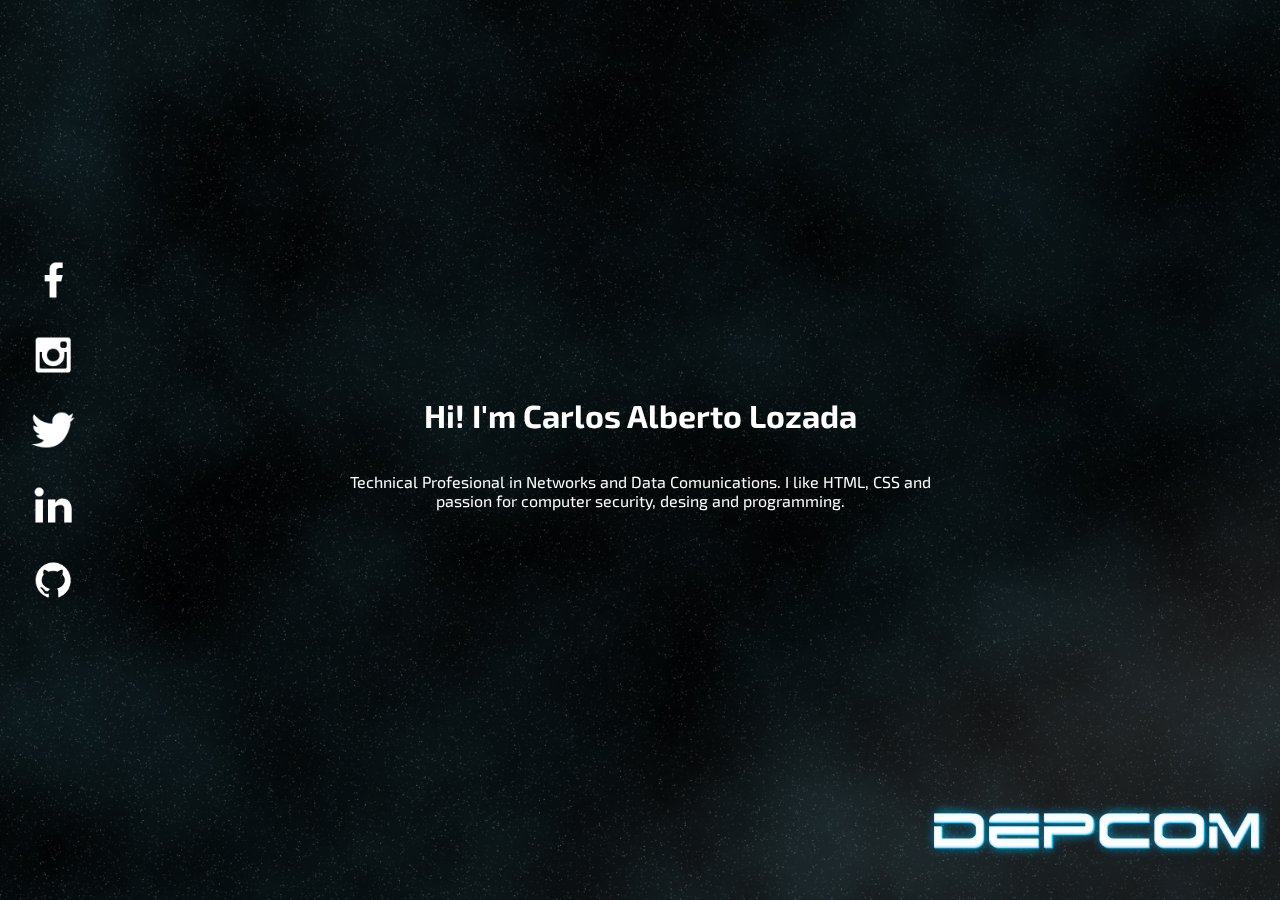
==== index.html @ a997ef44 "Cambio a Ingles" ====
<!DOCTYPE html>
<html lang="es" dir="ltr">
  <head>
    <meta charset="utf-8">
    <title>Carlos Alberto Lozada Bedregal</title>
    <meta name="viewport" content="width=device-width, initial-scale=1.0">
    <link rel="stylesheet" href="css/styles.css">
    <link href="https://fonts.googleapis.com/css?family=Exo+2" rel="stylesheet">
  </head>

  <body>
  <div class="container">
    <header class="header">
    </header>

    <div class="menu">
        <ul class="buttons-vertical">
          <li class="facebook button">
            <a href="https://www.facebook.com/Carlosescope">
              <img src="images/facebook.png">
            </a>
          </li>
          <li class="instagram button">
            <a href="https://www.instagram.com/carlosescope/">
              <img src="images/instagram.png">
            </a>
          </li>
          <li class="twitter button">
            <a href="https://twitter.com/carlosescope">
              <img src="images/twitter.png">
            </a>
          </li>
          <li class="linkedin button">
            <a href="https://www.linkedin.com/in/lozadacarlosa/">
              <img src="images/linkedin.png">
            </a>
          </li>
          <li class="github button">
            <a href="https://github.com/Carlosescope">
              <img src="images/github.png">
            </a>
          </li>
        </ul>
    </div>
    <div class="main">
      <div class="description">
        <h1>Hi! I'm Carlos Alberto Lozada </h1>
        <p>
          <!-- Profesional en Redes y Comunicaciones de Datos, mi pasión es la tecnología, hacking y seguridad informática. Tambíen soy desarrollador Web y propietario de Depcom-Technology. -->
          Technical Profesional in Networks and Data Comunications. I like HTML, CSS and passion for computer security, desing and programming.
        </p>
      </div>
    </div>
    <footer class="footer">
      <div class="logo-depcom_container">
        <a href="http://depcom-technology.com/">
          <img src="images/logo-depcom.png" class="logo-depcom">
        </a>
      </div>
    </footer>
  </div>
  </body>
</html>
---- css/styles.css ----
body {
  margin: 0;
  width: 100%;
  min-height: 640px;
  background-image: url('../images/fondo.jpg');
  background-position: center center;
  background-repeat: no-repeat;
  /* background-attachment: fixed; */
  background-size: cover;
  background-color: black;
}

.container {
  display: grid;
  grid-template-columns: repeat(12, 1fr);
  grid-template-rows: 100px 1fr 100px;
  height: 100vh;
  grid-gap: 0px;
  grid-template-areas:
    "h h h h h h h h h h h h"
    "m c c c c c c c c c c c"
    "f f f f f f f f f f f f"
}

.header {
  grid-area: h;
}

.logo-ca_container {
  display: inline-block;
  margin-top: 30px;
  margin-left: 30px;
  width: 91px;
  height: 45px;
}

.ca-logo {
  width: 100%;
  /* width: 91px;
  height: 45px; */
}

.menu {
  grid-area: m;
  align-items: center;
}

li img {
  height: 35px;
}

.buttons-vertical {
  padding-left: 0px;
  margin-top: 0px;
  margin-bottom: 0px;
  text-align: center;
  position: relative;
  top: 50%;
  left: 50%;
  transform: translate(-50%, -50%);
}

.button {
  height: 75px;
}

.main {
  grid-area: c;
}

.description {
  display: grid;
  color: white;
  width: 600px;
  text-align: center;
  font-family: 'Exo 2', sans-serif;
  position: fixed;
  top: 50%;
  left: 50%;
  transform: translate(-50%, -50%);
}

.footer {
  grid-area: f;
}

.logo-depcom_container {
  display: inline;
  position: absolute;
  right: 0;
  /* top: 905px; */
  margin-right: 10px;
}

.logo-depcom {
  width: 347px;
  height: 60px;
}

/* @media screen and (max-width: 1070px){
  .container {
    grid-template-rows: 100px 745px 745px 100px;
    grid-template-areas:
    "h h h h h h h h h h h h"
    "m m m m m m m m m m m m"
    "c c c c c c c c c c c c"
    "f f f f f f f f f f f f"
  }
} */
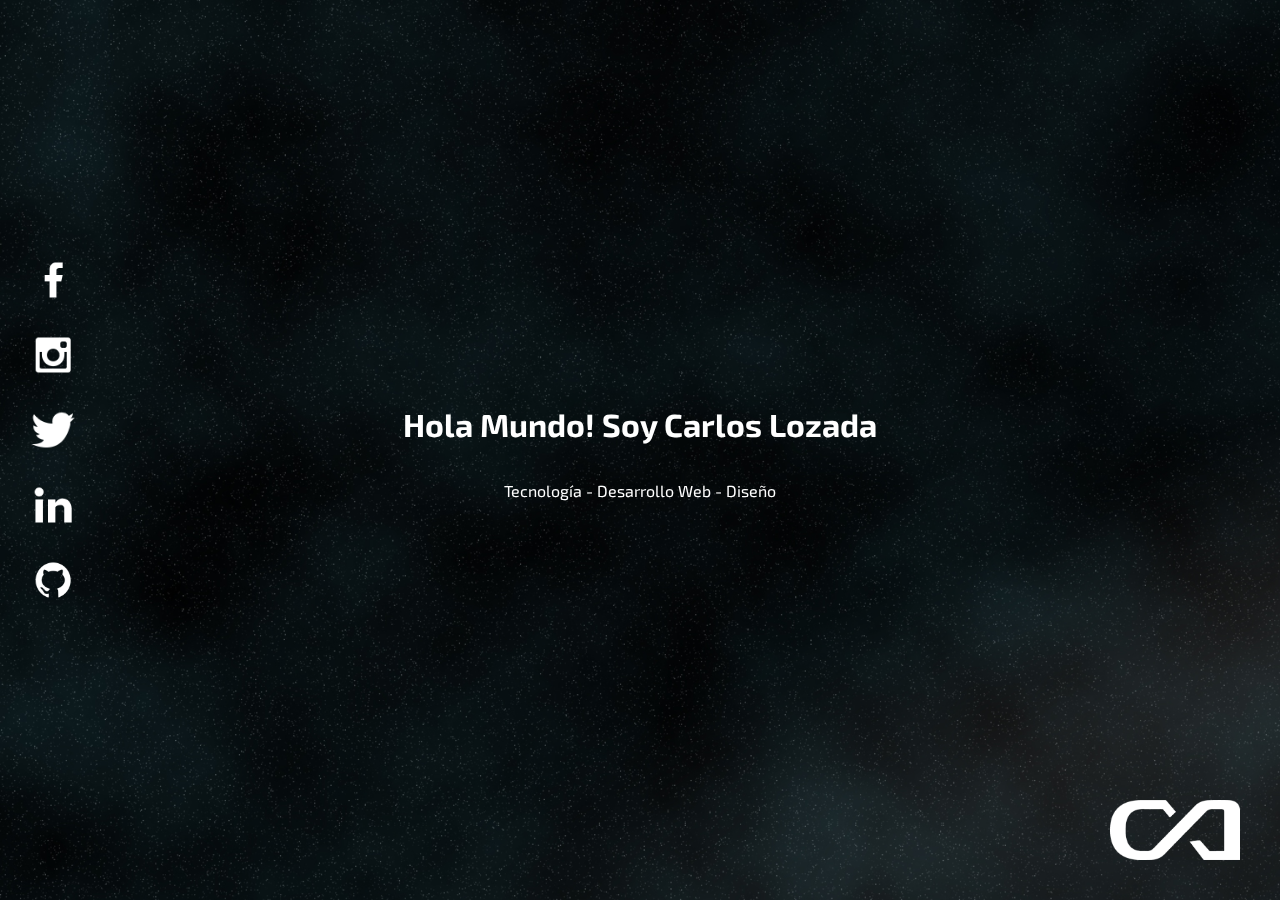
==== commit 615e3dc5: "Adición a Blog" ====
--- a/index.html
+++ b/index.html
@@ -6,6 +6,18 @@
     <meta name="viewport" content="width=device-width, initial-scale=1.0">
     <link rel="stylesheet" href="css/styles.css">
     <link href="https://fonts.googleapis.com/css?family=Exo+2" rel="stylesheet">
+    <link rel="shortcut icon" href="images/favicon.ico" type="image/x-icon">
+    <link rel="icon" href="images/favicon.ico" type="image/x-icon">
+
+    <!-- Global site tag (gtag.js) - Google Analytics -->
+    <script async src="https://www.googletagmanager.com/gtag/js?id=UA-114679263-2"></script>
+    <script>
+      window.dataLayer = window.dataLayer || [];
+      function gtag(){dataLayer.push(arguments);}
+      gtag('js', new Date());
+
+      gtag('config', 'UA-114679263-2');
+    </script>
   </head>
 
   <body>
@@ -44,17 +56,20 @@
     </div>
     <div class="main">
       <div class="description">
-        <h1>Hi! I'm Carlos Alberto Lozada </h1>
+        <!-- Hi! I'm Carlos Alberto Lozada-->
+        <h1>Hola Mundo! Soy Carlos Lozada</h1>
         <p>
           <!-- Profesional en Redes y Comunicaciones de Datos, mi pasión es la tecnología, hacking y seguridad informática. Tambíen soy desarrollador Web y propietario de Depcom-Technology. -->
-          Technical Profesional in Networks and Data Comunications. I like HTML, CSS and passion for computer security, desing and programming.
+          <!-- Technical Profesional in Networks and Data Comunications. I like HTML, CSS and passion for computer security, desing and programming. -->
+          Tecnología - Desarrollo Web - Diseño
         </p>
       </div>
     </div>
     <footer class="footer">
       <div class="logo-depcom_container">
-        <a href="http://depcom-technology.com/">
-          <img src="images/logo-depcom.png" class="logo-depcom">
+        <a href="http://carlosalbertolozada.ml/blog/">
+          <!-- <img src="images/logo-depcom.png" class="logo-depcom"> -->
+          <img src="images/logo-ca.png" class="logo-depcom">
         </a>
       </div>
     </footer>
--- a/css/styles.css
+++ b/css/styles.css
@@ -89,11 +89,11 @@
   position: absolute;
   right: 0;
   /* top: 905px; */
-  margin-right: 10px;
+  margin-right: 40px;
 }
 
 .logo-depcom {
-  width: 347px;
+  width: 130px;
   height: 60px;
 }
 
@@ -107,3 +107,52 @@
     "f f f f f f f f f f f f"
   }
 } */
+
+@media screen and (max-width: 750px) {
+  /* body {
+    border: 1px solid red;
+  } */
+
+  .container {
+    grid-template-areas: 
+    "m m m m m m m m m m m m"
+    "c c c c c c c c c c c c"
+    "f f f f f f f f f f f f"
+  }
+
+  .buttons-vertical {
+    margin-top: 44px;
+    text-align: center;
+    position: relative;
+    top: 0;
+    left: 0;
+    transform: none;
+    display: flex;
+    justify-content: space-around;
+  }
+
+  .logo-depcom_container {
+    display: block;
+    position: relative;
+    top: 0;
+    width: 347px;
+    height: 60px;
+    margin: auto;
+  }
+
+  .description {
+    font-size: 3vw;
+    width: 400px;
+  }
+
+  p {
+    font-size: 3vw;
+  }
+
+
+
+
+
+
+  
+}
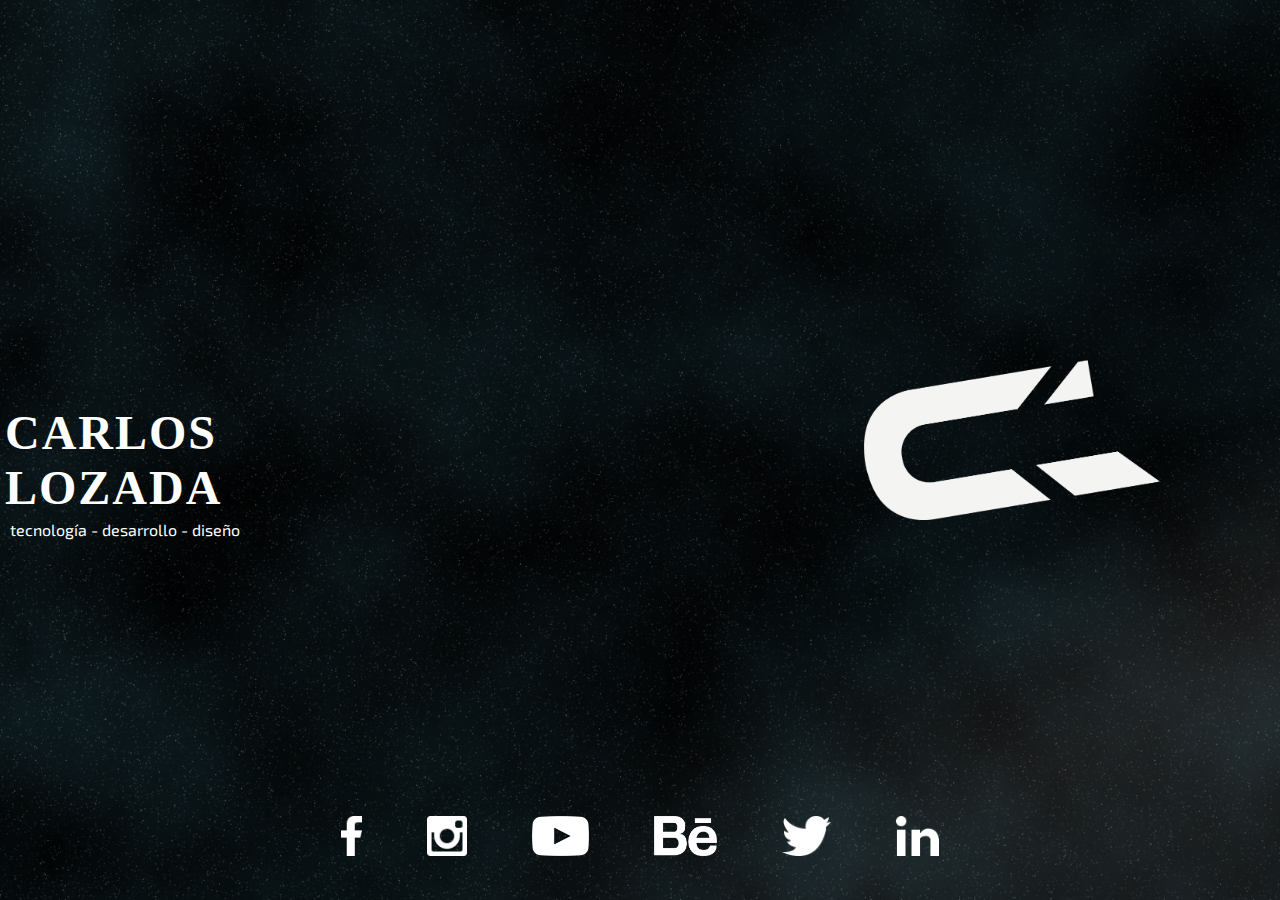
==== commit eb8752bc: "Cambio de imagen total" ====
--- a/index.html
+++ b/index.html
@@ -5,7 +5,7 @@
     <title>Carlos Alberto Lozada Bedregal</title>
     <meta name="viewport" content="width=device-width, initial-scale=1.0">
     <link rel="stylesheet" href="css/styles.css">
-    <link href="https://fonts.googleapis.com/css?family=Exo+2" rel="stylesheet">
+    <link href="https://fonts.googleapis.com/css?family=Exo+2:200" rel="stylesheet">
     <link rel="shortcut icon" href="images/favicon.ico" type="image/x-icon">
     <link rel="icon" href="images/favicon.ico" type="image/x-icon">
 
@@ -22,56 +22,55 @@
 
   <body>
   <div class="container">
-    <header class="header">
-    </header>
-
-    <div class="menu">
-        <ul class="buttons-vertical">
-          <li class="facebook button">
-            <a href="https://www.facebook.com/Carlosescope">
-              <img src="images/facebook.png">
-            </a>
-          </li>
-          <li class="instagram button">
-            <a href="https://www.instagram.com/carlosescope/">
-              <img src="images/instagram.png">
-            </a>
-          </li>
-          <li class="twitter button">
-            <a href="https://twitter.com/carlosescope">
-              <img src="images/twitter.png">
-            </a>
-          </li>
-          <li class="linkedin button">
-            <a href="https://www.linkedin.com/in/lozadacarlosa/">
-              <img src="images/linkedin.png">
-            </a>
-          </li>
-          <li class="github button">
-            <a href="https://github.com/Carlosescope">
-              <img src="images/github.png">
-            </a>
-          </li>
-        </ul>
-    </div>
-    <div class="main">
+    <div class="left">
       <div class="description">
-        <!-- Hi! I'm Carlos Alberto Lozada-->
-        <h1>Hola Mundo! Soy Carlos Lozada</h1>
+        <h1>CARLOS LOZADA</h1>
         <p>
-          <!-- Profesional en Redes y Comunicaciones de Datos, mi pasión es la tecnología, hacking y seguridad informática. Tambíen soy desarrollador Web y propietario de Depcom-Technology. -->
-          <!-- Technical Profesional in Networks and Data Comunications. I like HTML, CSS and passion for computer security, desing and programming. -->
-          Tecnología - Desarrollo Web - Diseño
+           tecnología - desarrollo - diseño
         </p>
       </div>
     </div>
-    <footer class="footer">
-      <div class="logo-depcom_container">
-        <a href="http://carlosalbertolozada.ml/blog/">
-          <!-- <img src="images/logo-depcom.png" class="logo-depcom"> -->
-          <img src="images/logo-ca.png" class="logo-depcom">
+    <div class="right">
+      <div class="logo-cl">
+        <a href="http://www.carlosalbertolozada.ml/blog/">
+          <img src="/images/logocl.png">
         </a>
       </div>
+    </div>
+    <footer class="footer">
+
+          <ul class="social-menu">
+              <li class="facebook_button">
+                <a href="https://www.facebook.com/Carlosescope">
+                  <img src="images/facebook.png">
+                </a>
+              </li>
+              <li class="instagram_button">
+                <a href="https://www.instagram.com/carlosescope/">
+                  <img src="images/instagram.png">
+                </a>
+              </li>
+              <li class="youtube_button">
+                <a href="https://www.youtube.com/">
+                  <img src="images/Youtube_icon_white.png">
+                </a>
+              </li>
+              <li class="behance_button">
+                <a href="https://www.behance.net/lozadacarl639e">
+                  <img src="images/Behance_icon_white.png">
+                </a>
+              </li>
+              <li class="twitter_button">
+                <a href="https://twitter.com/carlosescope">
+                  <img src="images/twitter.png">
+                </a>
+              </li>
+              <li class="likedin_button">
+                <a href="https://www.linkedin.com/in/lozadacarlosa/">
+                  <img src="images/linkedin.png">
+                </a>
+              </li>
+            </ul>
     </footer>
   </div>
   </body>
--- a/css/styles.css
+++ b/css/styles.css
@@ -1,3 +1,10 @@
+@font-face {
+  font-family: "CustomFont";
+  src: url("/css/fonts/effort/effort-webfont.woff") format("woff");
+  src: url("/css/fonts/effort/effort-webfont.woff2") format("woff2");
+  }
+ 
+ 
  body {
   margin: 0;
   width: 100%;
@@ -13,41 +20,113 @@
 .container {
   display: grid;
   grid-template-columns: repeat(12, 1fr);
-  grid-template-rows: 100px 1fr 100px;
+  grid-template-rows:  1fr 100px;
   height: 100vh;
   grid-gap: 0px;
   grid-template-areas:
-    "h h h h h h h h h h h h"
-    "m c c c c c c c c c c c"
-    "f f f f f f f f f f f f"
-}
-
-.header {
-  grid-area: h;
-}
-
-.logo-ca_container {
-  display: inline-block;
-  margin-top: 30px;
-  margin-left: 30px;
-  width: 91px;
-  height: 45px;
-}
-
-.ca-logo {
-  width: 100%;
-  /* width: 91px;
-  height: 45px; */
-}
-
-.menu {
-  grid-area: m;
-  align-items: center;
+    "l l l l l l r r r r r r"
+    "f f f f f f f f f f f f"
+}
+
+.left {
+  grid-area: l;
+  position: relative;
+}
+
+.description {
+  color: white;
+  position: absolute;
+  right: 30%;
+  top: 50%;
+}
+h1 {
+  font-family: 'effort';
+  font-size: 3em;
+  letter-spacing: 2px;
+  margin: 5px;
+}
+
+p {
+  margin: 5px;
+  font-family: 'Exo 2', sans-serif;
+  margin-left: 10px;
+  font-size: 1rem;
+}
+
+.right {
+  grid-area: r;
+  position: relative;
+}
+
+.logo-cl {
+  position: absolute;
+  left: 35%;
+  top: 45%;
+}
+.logo-cl img {
+  height: 160px;
+}
+
+.footer {
+  grid-area: f;
+  margin: auto;
+  margin-top: 0;
+}
+
+.social-menu {
+ display: inline-flex;
+ list-style-type: none;
+ padding-left: 0;
+}
+
+li {
+  margin-left: 65px;
 }
 
 li img {
-  height: 35px;
-}
+  height: 40px;
+}
+
+.facebook_button {
+  margin-left: 0px;
+}
+
+@media screen and (max-width: 1250px){
+  .container {
+    grid-template-rows:  855px;
+    grid-template-areas:
+    "l l l l l l r r r r r r"
+    "f f f f f f f f f f f f"
+  }
+
+  .description {
+    right: 0;
+  }
+
+  .logo-cl {
+    left: 15%;
+  }
+}
+
+@media screen and (max-width: 820px){
+  .container {
+    grid-template-rows:  1fr 1fr 100px;
+    grid-template-areas: 
+    "r r r r r r r r r r r r" 
+    "l l l l l l l l l l l l"
+    "f f f f f f f f f f f f"
+  }
+
+  .description {
+    right: 0;
+  }
+
+  .logo-cl {
+    left: 15%;
+  }
+}
+
+/* 
 
 .buttons-vertical {
   padding-left: 0px;
@@ -68,36 +147,28 @@
   grid-area: c;
 }
 
-.description {
-  display: grid;
-  color: white;
-  width: 600px;
-  text-align: center;
-  font-family: 'Exo 2', sans-serif;
-  position: fixed;
-  top: 50%;
-  left: 50%;
-  transform: translate(-50%, -50%);
-}
+
 
 .footer {
   grid-area: f;
+}
+
+.logo-depcom {
+  width: 130px;
+  height: 60px;
 }
 
 .logo-depcom_container {
   display: inline;
   position: absolute;
   right: 0;
-  /* top: 905px; */
+  top: 905px; 
   margin-right: 40px;
 }
 
-.logo-depcom {
-  width: 130px;
-  height: 60px;
-}
-
-/* @media screen and (max-width: 1070px){
+
+
+ @media screen and (max-width: 1250px){
   .container {
     grid-template-rows: 100px 745px 745px 100px;
     grid-template-areas:
@@ -106,12 +177,12 @@
     "c c c c c c c c c c c c"
     "f f f f f f f f f f f f"
   }
-} */
+}
 
 @media screen and (max-width: 750px) {
-  /* body {
+   body {
     border: 1px solid red;
-  } */
+  } 
 
   .container {
     grid-template-areas: 
@@ -155,4 +226,4 @@
 
 
   
-}
+} */
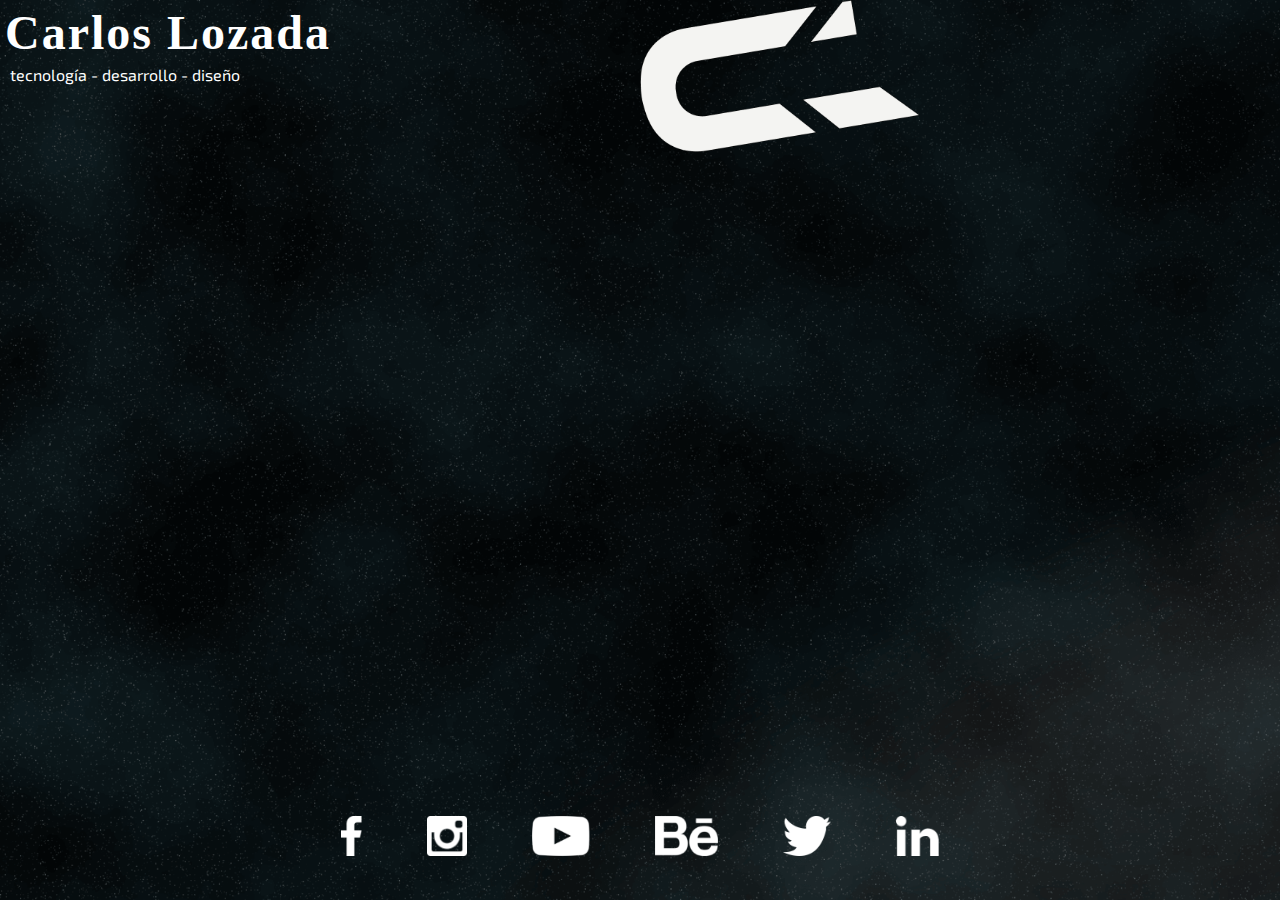
==== commit 707f8657: "Update CSS GRID" ====
--- a/index.html
+++ b/index.html
@@ -21,57 +21,34 @@
   </head>
 
   <body>
-  <div class="container">
     <div class="left">
-      <div class="description">
-        <h1>CARLOS LOZADA</h1>
-        <p>
-           tecnología - desarrollo - diseño
-        </p>
-      </div>
+      <h1>Carlos Lozada</h1>
+      <p>tecnología - desarrollo - diseño</p>
     </div>
     <div class="right">
-      <div class="logo-cl">
-        <a href="http://www.carlosalbertolozada.ml/blog/">
-          <img src="/images/logocl.png">
-        </a>
-      </div>
+      <a href="http://www.carlosalbertolozada.ml/blog/"><img src="/images/logocl.png"></a>
     </div>
     <footer class="footer">
-
           <ul class="social-menu">
               <li class="facebook_button">
-                <a href="https://www.facebook.com/Carlosescope">
-                  <img src="images/facebook.png">
-                </a>
+                <a href="https://www.facebook.com/Carlosescope"><img src="images/icon-faceboook.png"></a>
               </li>
               <li class="instagram_button">
-                <a href="https://www.instagram.com/carlosescope/">
-                  <img src="images/instagram.png">
-                </a>
+                <a href="https://www.instagram.com/carlosescope/"><img src="images/icon-instagram.png"></a>
               </li>
               <li class="youtube_button">
-                <a href="https://www.youtube.com/">
-                  <img src="images/Youtube_icon_white.png">
-                </a>
+                <a href="https://www.youtube.com/"><img src="images/icon-youtube.png"></a>
               </li>
               <li class="behance_button">
-                <a href="https://www.behance.net/lozadacarl639e">
-                  <img src="images/Behance_icon_white.png">
-                </a>
+                <a href="https://www.behance.net/lozadacarl639e"><img src="images/icon-behance.png"></a>
               </li>
               <li class="twitter_button">
-                <a href="https://twitter.com/carlosescope">
-                  <img src="images/twitter.png">
-                </a>
+                <a href="https://twitter.com/carlosescope"><img src="images/icon-twitter.png"></a>
               </li>
               <li class="likedin_button">
-                <a href="https://www.linkedin.com/in/lozadacarlosa/">
-                  <img src="images/linkedin.png">
-                </a>
+                <a href="https://www.linkedin.com/in/lozadacarlosa/"><img src="images/icon-linkedin.png"></a>
               </li>
             </ul>
     </footer>
-  </div>
   </body>
 </html>
--- a/css/styles.css
+++ b/css/styles.css
@@ -2,6 +2,11 @@
   font-family: "CustomFont";
   src: url("/css/fonts/effort/effort-webfont.woff") format("woff");
   src: url("/css/fonts/effort/effort-webfont.woff2") format("woff2");
+  }
+
+  /* -----Default propiertes------*/
+  body, html {
+    height: 100vh;
   }
  
  
@@ -9,41 +14,31 @@
   margin: 0;
   width: 100%;
   min-height: 640px;
-  background-image: url('../images/fondo.jpg');
+  background-image: url('../images/fondo.png');
   background-position: center center;
   background-repeat: no-repeat;
   /* background-attachment: fixed; */
   background-size: cover;
   background-color: black;
-}
-
-.container {
   display: grid;
-  grid-template-columns: repeat(12, 1fr);
-  grid-template-rows:  1fr 100px;
-  height: 100vh;
+  grid-template-columns: 50% 50%;
+  grid-template-rows:  auto 100px;
   grid-gap: 0px;
   grid-template-areas:
-    "l l l l l l r r r r r r"
-    "f f f f f f f f f f f f"
+    "l r"
+    "f f"
 }
 
 .left {
   grid-area: l;
-  position: relative;
-}
-
-.description {
-  color: white;
-  position: absolute;
-  right: 30%;
-  top: 50%;
-}
+}
+
 h1 {
   font-family: 'effort';
   font-size: 3em;
   letter-spacing: 2px;
   margin: 5px;
+  color: white;
 }
 
 p {
@@ -51,20 +46,11 @@
   font-family: 'Exo 2', sans-serif;
   margin-left: 10px;
   font-size: 1rem;
+  color: white;
 }
 
 .right {
   grid-area: r;
-  position: relative;
-}
-
-.logo-cl {
-  position: absolute;
-  left: 35%;
-  top: 45%;
-}
-.logo-cl img {
-  height: 160px;
 }
 
 .footer {
@@ -93,14 +79,13 @@
 
 @media screen and (max-width: 1250px){
   .container {
-    grid-template-rows:  855px;
+    grid-template-rows:  1fr 1fr;
     grid-template-areas:
     "l l l l l l r r r r r r"
     "f f f f f f f f f f f f"
   }
-
-  .description {
-    right: 0;
+  .description{
+    right: 0%;
   }
 
   .logo-cl {
@@ -115,10 +100,6 @@
     "r r r r r r r r r r r r" 
     "l l l l l l l l l l l l"
     "f f f f f f f f f f f f"
-  }
-
-  .description {
-    right: 0;
   }
 
   .logo-cl {
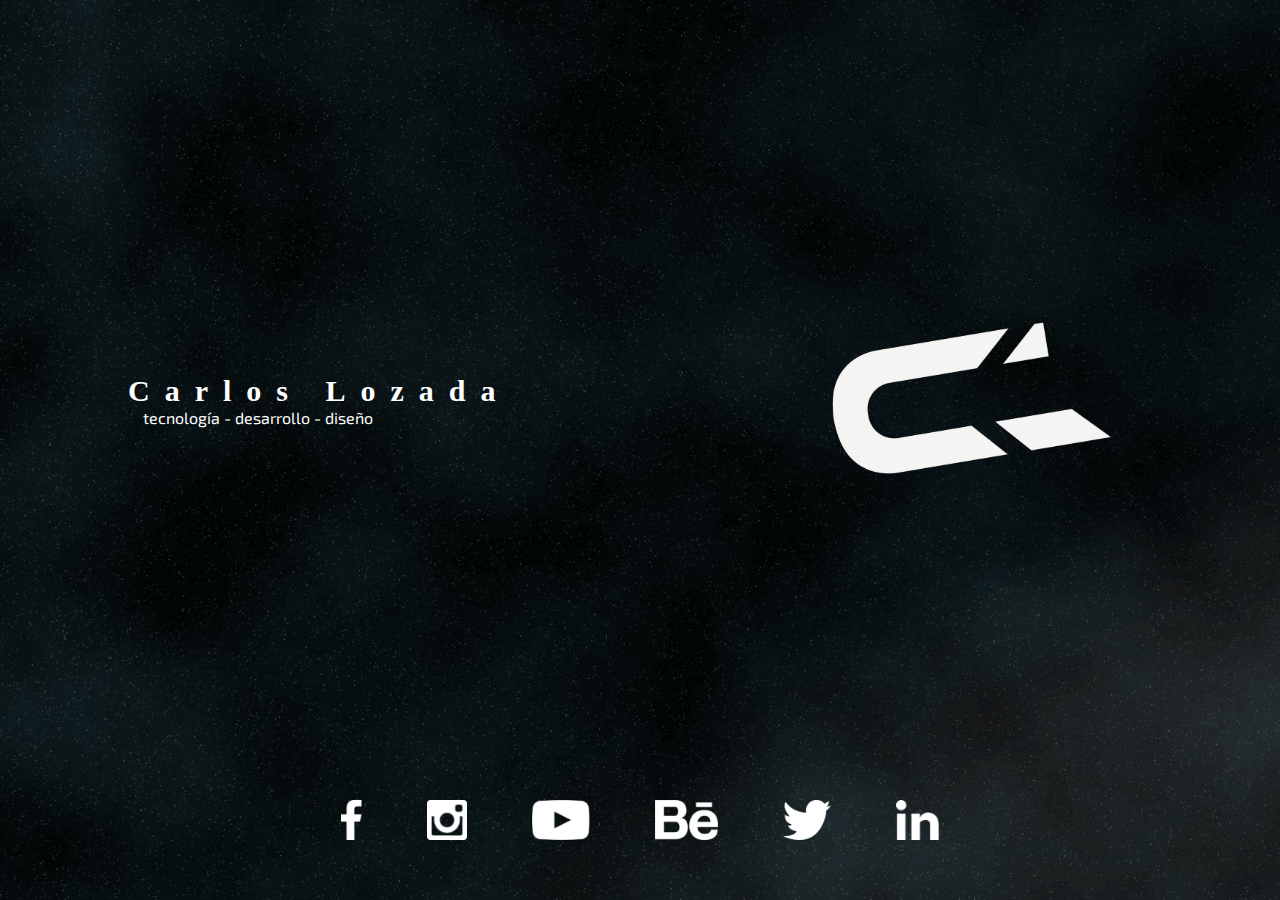
==== commit ecc8c98e: "Update CSS GRID 2" ====
--- a/index.html
+++ b/index.html
@@ -2,12 +2,18 @@
 <html lang="es" dir="ltr">
   <head>
     <meta charset="utf-8">
-    <title>Carlos Alberto Lozada Bedregal</title>
+    <title>Carlos Lozada </title>
     <meta name="viewport" content="width=device-width, initial-scale=1.0">
     <link rel="stylesheet" href="css/styles.css">
     <link href="https://fonts.googleapis.com/css?family=Exo+2:200" rel="stylesheet">
-    <link rel="shortcut icon" href="images/favicon.ico" type="image/x-icon">
-    <link rel="icon" href="images/favicon.ico" type="image/x-icon">
+
+    <link rel="apple-touch-icon" sizes="180x180" href="favicon/apple-touch-icon.png">
+    <link rel="icon" type="image/png" sizes="32x32" href="favicon/favicon-32x32.png">
+    <link rel="icon" type="image/png" sizes="16x16" href="favicon/favicon-16x16.png">
+    <link rel="manifest" href="favicon/site.webmanifest">
+    <link rel="mask-icon" href="favicon/safari-pinned-tab.svg" color="#1b1d1e">
+    <meta name="msapplication-TileColor" content="#2d89ef">
+    <meta name="theme-color" content="#ffffff">
 
     <!-- Global site tag (gtag.js) - Google Analytics -->
     <script async src="https://www.googletagmanager.com/gtag/js?id=UA-114679263-2"></script>
--- a/css/styles.css
+++ b/css/styles.css
@@ -1,18 +1,38 @@
+/*
+ *------------ GLOBAL ------------------------------
+ */
+* {
+  margin: 0;
+  border: 0;
+  padding: 0;
+  font-size: 100%;
+  outline: 0;
+  vertical-align: baseline;
+}
+
+:root {
+  --main-black: #;
+  --main-white: #;
+}
+
 @font-face {
   font-family: "CustomFont";
-  src: url("/css/fonts/effort/effort-webfont.woff") format("woff");
-  src: url("/css/fonts/effort/effort-webfont.woff2") format("woff2");
+  src: url("/css/fonts/centauri-webfont.woof") format("woff");
+  src: url("/css/fonts/centauri-webfont.woff2") format("woff2");
+  src: url("/css/fonts/exo2-thin-webfont.woof") format("woff");
+  src: url("/css/fonts/exo2-thin-webfont.woff2") format("woff2");
   }
 
-  /* -----Default propiertes------*/
-  body, html {
-    height: 100vh;
-  }
- 
- 
- body {
-  margin: 0;
+html {
+  font-family: Avenir, sans-serif;
+}
+
+body, html {
+  height: 100vh;
   width: 100%;
+}
+
+body {
   min-height: 640px;
   background-image: url('../images/fondo.png');
   background-position: center center;
@@ -28,32 +48,50 @@
     "l r"
     "f f"
 }
+/*
+ *------------ NAV ---------------------------------
+ */
 
-.left {
+/*
+ *------------ CONTENT ---------------------------------
+ */
+ .left {
   grid-area: l;
+  width: 80%;
+  margin: auto;
+  margin-right: 0;
 }
 
 h1 {
-  font-family: 'effort';
-  font-size: 3em;
-  letter-spacing: 2px;
-  margin: 5px;
+  font-family: 'centauri';
+  font-size: 30px;
+  letter-spacing: 15px;
+  margin: auto;
   color: white;
 }
 
 p {
-  margin: 5px;
+  margin: auto;
   font-family: 'Exo 2', sans-serif;
-  margin-left: 10px;
-  font-size: 1rem;
+  margin-left: 15px;
+  font-size: 16px;
   color: white;
 }
 
 .right {
   grid-area: r;
+  width: 40%;
+  max-width: 280px;
+  margin: auto;
 }
+/*
+ *------------ BACKGROUND LINES ---------------------------------
+ */
 
-.footer {
+/*
+ *------------ FOOTER ---------------------------------
+ */
+ .footer {
   grid-area: f;
   margin: auto;
   margin-top: 0;
@@ -76,135 +114,10 @@
 .facebook_button {
   margin-left: 0px;
 }
+/*
+ *------------ MOTION ---------------------------------
+ */
 
 @media screen and (max-width: 1250px){
-  .container {
-    grid-template-rows:  1fr 1fr;
-    grid-template-areas:
-    "l l l l l l r r r r r r"
-    "f f f f f f f f f f f f"
-  }
-  .description{
-    right: 0%;
-  }
 
-  .logo-cl {
-    left: 15%;
-  }
-}
-
-@media screen and (max-width: 820px){
-  .container {
-    grid-template-rows:  1fr 1fr 100px;
-    grid-template-areas: 
-    "r r r r r r r r r r r r" 
-    "l l l l l l l l l l l l"
-    "f f f f f f f f f f f f"
-  }
-
-  .logo-cl {
-    left: 15%;
-  }
-}
-
-/* 
-
-.buttons-vertical {
-  padding-left: 0px;
-  margin-top: 0px;
-  margin-bottom: 0px;
-  text-align: center;
-  position: relative;
-  top: 50%;
-  left: 50%;
-  transform: translate(-50%, -50%);
-}
-
-.button {
-  height: 75px;
-}
-
-.main {
-  grid-area: c;
-}
-
-
-
-.footer {
-  grid-area: f;
-}
-
-.logo-depcom {
-  width: 130px;
-  height: 60px;
-}
-
-.logo-depcom_container {
-  display: inline;
-  position: absolute;
-  right: 0;
-  top: 905px; 
-  margin-right: 40px;
-}
-
-
-
- @media screen and (max-width: 1250px){
-  .container {
-    grid-template-rows: 100px 745px 745px 100px;
-    grid-template-areas:
-    "h h h h h h h h h h h h"
-    "m m m m m m m m m m m m"
-    "c c c c c c c c c c c c"
-    "f f f f f f f f f f f f"
-  }
-}
-
-@media screen and (max-width: 750px) {
-   body {
-    border: 1px solid red;
-  } 
-
-  .container {
-    grid-template-areas: 
-    "m m m m m m m m m m m m"
-    "c c c c c c c c c c c c"
-    "f f f f f f f f f f f f"
-  }
-
-  .buttons-vertical {
-    margin-top: 44px;
-    text-align: center;
-    position: relative;
-    top: 0;
-    left: 0;
-    transform: none;
-    display: flex;
-    justify-content: space-around;
-  }
-
-  .logo-depcom_container {
-    display: block;
-    position: relative;
-    top: 0;
-    width: 347px;
-    height: 60px;
-    margin: auto;
-  }
-
-  .description {
-    font-size: 3vw;
-    width: 400px;
-  }
-
-  p {
-    font-size: 3vw;
-  }
-
-
-
-
-
-
-  
-} */
+}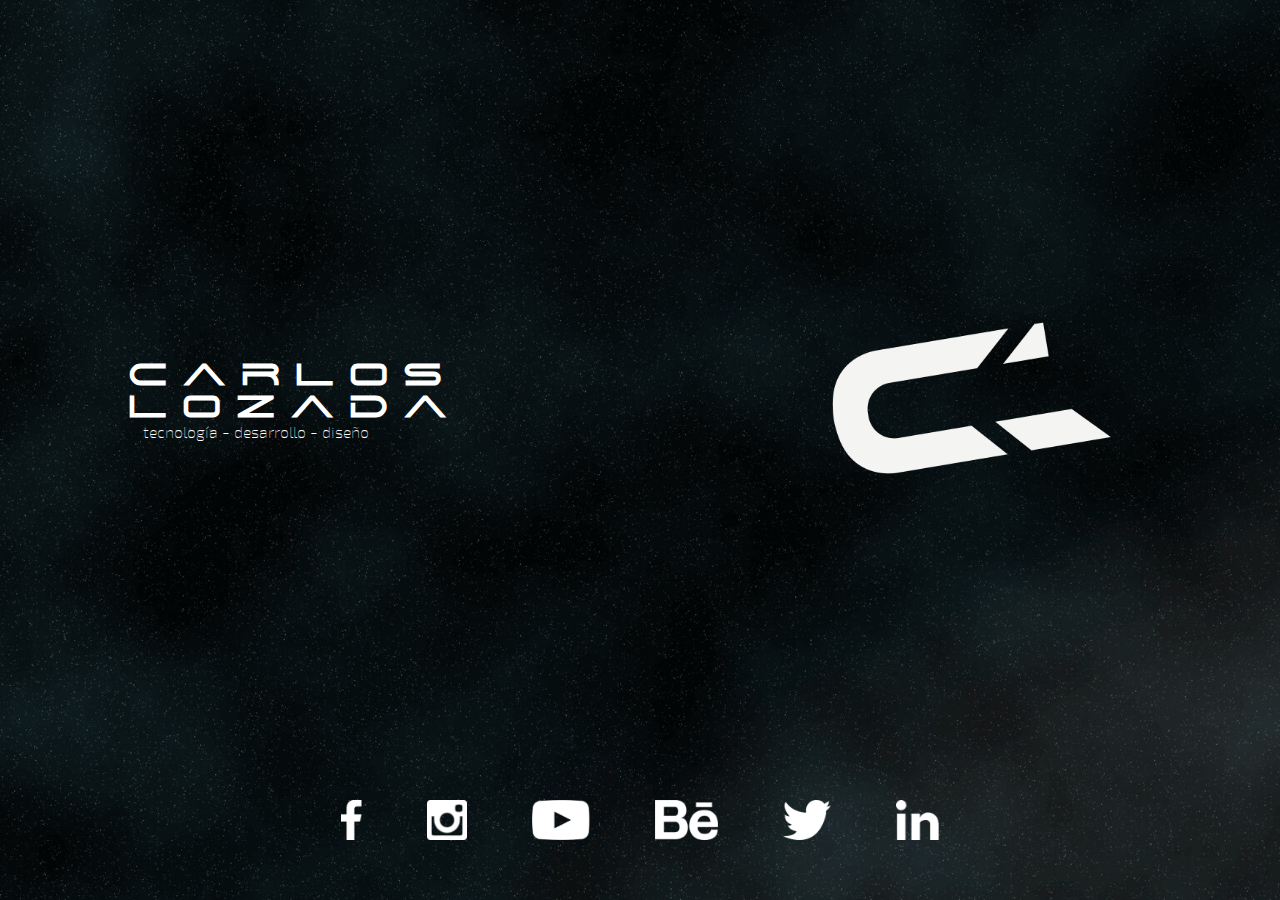
==== commit 0018666b: "Diseño 2 Responsive 100% v2" ====
--- a/index.html
+++ b/index.html
@@ -5,7 +5,7 @@
     <title>Carlos Lozada </title>
     <meta name="viewport" content="width=device-width, initial-scale=1.0">
     <link rel="stylesheet" href="css/styles.css">
-    <link href="https://fonts.googleapis.com/css?family=Exo+2:200" rel="stylesheet">
+    <link rel="stylesheet" href="fonts/stylesheet.css">
 
     <link rel="apple-touch-icon" sizes="180x180" href="favicon/apple-touch-icon.png">
     <link rel="icon" type="image/png" sizes="32x32" href="favicon/favicon-32x32.png">
--- a/css/styles.css
+++ b/css/styles.css
@@ -14,14 +14,14 @@
   --main-black: #;
   --main-white: #;
 }
-
+/* 
 @font-face {
   font-family: "CustomFont";
   src: url("/css/fonts/centauri-webfont.woof") format("woff");
   src: url("/css/fonts/centauri-webfont.woff2") format("woff2");
   src: url("/css/fonts/exo2-thin-webfont.woof") format("woff");
   src: url("/css/fonts/exo2-thin-webfont.woff2") format("woff2");
-  }
+  } */
 
 html {
   font-family: Avenir, sans-serif;
@@ -34,7 +34,7 @@
 
 body {
   min-height: 640px;
-  background-image: url('../images/fondo.png');
+  background-image: url('../images/fondo.jpg');
   background-position: center center;
   background-repeat: no-repeat;
   /* background-attachment: fixed; */
@@ -63,7 +63,7 @@
 }
 
 h1 {
-  font-family: 'centauri';
+  font-family: centauriregular;
   font-size: 30px;
   letter-spacing: 15px;
   margin: auto;
@@ -72,7 +72,7 @@
 
 p {
   margin: auto;
-  font-family: 'Exo 2', sans-serif;
+  font-family: exo_2thin, sans-serif;
   margin-left: 15px;
   font-size: 16px;
   color: white;
@@ -118,6 +118,54 @@
  *------------ MOTION ---------------------------------
  */
 
-@media screen and (max-width: 1250px){
+@media screen and (max-width: 850px){
+  body {
+    grid-template-columns: 100%;
+    grid-template-rows:  200px auto 100px;
+    grid-template-areas:
+      "l"
+      "r"
+      "f"
+  }
+
+  .left {
+    width: auto;
+    margin-right: auto;
+  }
+
+  h1 {
+    font-size: 3vw;
+  }
+
+  p {
+    text-align: center;
+    font-size: 2vw;
+  }
+
+  .social-menu {
+    display: flex;
+    flex-wrap: wrap;
+   }
+
+}
+
+@media screen and (max-width: 610px){
+
+  .right {
+    width: auto;
+  }
+
+  h1 {
+    letter-spacing: unset;
+  }
+
+
+  li {
+    margin-left: 30px;
+  }
+  
+  li img {
+    height: 7vw;
+  }
 
 }--- a/fonts/stylesheet.css
+++ b/fonts/stylesheet.css
@@ -0,0 +1,24 @@
+/*! Generated by Font Squirrel (https://www.fontsquirrel.com) on February 25, 2019 */
+
+
+
+@font-face {
+    font-family: 'centauriregular';
+    src: url('centauri-webfont.woff2') format('woff2'),
+         url('centauri-webfont.woff') format('woff');
+    font-weight: normal;
+    font-style: normal;
+
+}
+
+
+
+
+@font-face {
+    font-family: 'exo_2thin';
+    src: url('exo2-thin-webfont.woff2') format('woff2'),
+         url('exo2-thin-webfont.woff') format('woff');
+    font-weight: normal;
+    font-style: normal;
+
+}